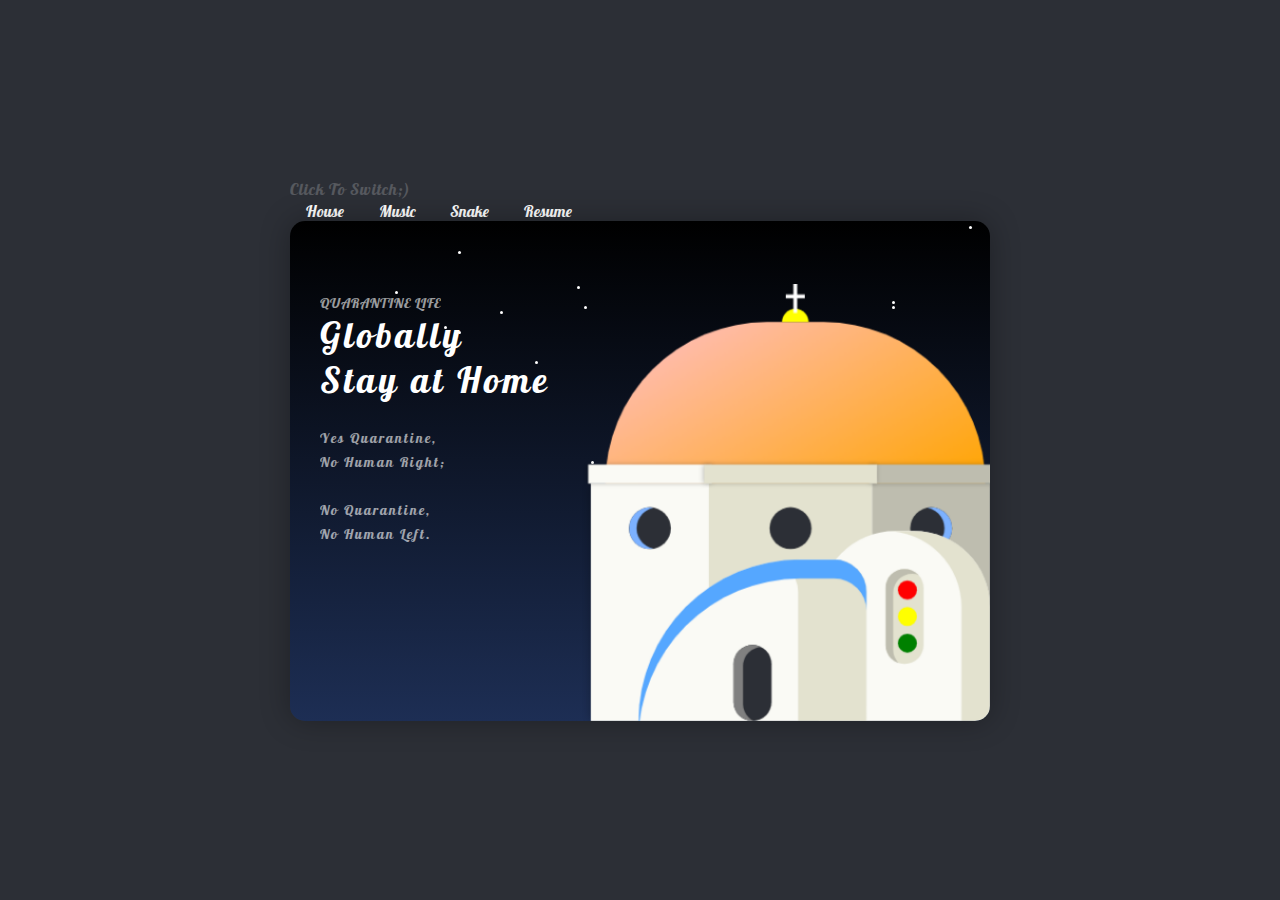
==== house.html @ 94b9ae92 "First Version" ====
<!DOCTYPE html>
<html lang="en">
  <head>
    <meta charset="UTF-8">
    <meta name="viewport" content="width=device-width, initial-scale=1.0">
    <meta http-equiv="X-UA-Compatible" content="ie=edge">
    <link rel="stylesheet" href="css/house.css">
    <title>House</title>
  </head>
  <body>
      <label><!--checkbox for change 把所有東西都放在lable裡面，就會變成整個頁面點到都會變-->
        <div class="remind">Click To Switch;)</div>
        <div>
          <a class="block" href="house.html">House</a>
          <a class="block" href="music.html">Music</a>
          <a class="block" href="snake.html">Snake</a>
          <a class="block" href="resume.html">Resume</a>
        </div>
        <input type="checkbox"/>
        <div class="scene">
          <div class="sun"></div>
          <div class="moon"></div>
          <!--左上角文字-->
          <div class="lefttopText">
            <br>
            <h5>QUARANTINE LIFE<br></h5>
            <h1>Globally<br>
            <span class="nightText">Stay at Home</span>
            <span class="dayText">Still Stay at Home</span>
            </h1>
            <p>Yes Quarantine, <br>No Human Right;<br><br>No Quarantine, <br>No Human Left.</p>
          </div>
          <div class="allstars">
            <div class="star1"></div>
            <div class="star2"></div>
            <div class="star3"></div>
            <div class="star4"></div>
            <div class="star5"></div>
            <div class="star6"></div>
            <div class="star7"></div>
            <div class="star8"></div>
            <div class="star9"></div>
            <div class="star10"></div>
            <div class="star11"></div>
            <div class="star12"></div>
            <div class="star13"></div>
            <div class="star14"></div>
            <div class="star15"></div>
            <div class="star16"></div>
            <div class="star17"></div>
            <div class="star18"></div>
            <div class="star19"></div>
            <div class="star20"></div>
            <div class="star21"></div>
            <div class="star22"></div>
            <div class="star23"></div>
            <div class="star24"></div>
            <div class="star25"></div>
            <div class="star26"></div>
            <div class="star27"></div>
            <div class="star28"></div>
            <div class="star29"></div>
            <div class="star30"></div>
          </div>
          <!--建築物們-->
          <div class="building">
            <div class="house1">
              <div class="window">
                <div class="circle1"></div>
                <div class="circle2"></div>
                <div class="circle3"></div>
              </div>
            </div>
            <div class="house2">
              <div class="door"></div>
            </div>
            <div class="house3">
              <div class="wall">
                <div class="window"></div>
              </div>
              <div class="wall">
                <div class="window"></div>
              </div>
              <div class="wall">
                <div class="window"></div>
              </div>
              <div class="roof"> 
                <div class="rooftop">
                  <div class="cross"></div>
                </div>
              </div>
            </div>
          </div>
        </div>
    </label>
  </body>
</html>
---- css/house.css ----
@import url("https://fonts.googleapis.com/css2?family=Lobster&display=swap");
*, *:before, *:after {
  font-family: 'Lobster', cursive;
  position: relative;
}

html, body {
  width: 100%;
  height: 100%;
  border-radius: 0;
  margin: 0;
  display: flex;
  justify-content: center;
  align-items: center;
  background-color: #2C2F36;
  color: white;  /*h1-h6都會找到網頁底部看有沒有文字顏色*/
}

.scene {
  width: 700px;    
  height: 500px;
  border-radius: 15px;
  overflow: hidden;
  background: linear-gradient(black, #1d2e54, #91cdff, #fff);
/*   background-image: linear-gradient(direction, color-stop1, color-stop2, ...); */
/*   background-image: linear-gradient(red, yellow); */
  background-size: 100% 300%; /*寬高拉長，然後白天晚上用上下移動的方式*/
  box-shadow: 0px 0px 30px rgba(0, 0, 0, 0.3);
  cursor: pointer;
}

.lefttopText {
  margin-left: 30px;
  margin-top: 30px;
}

.lefttopText h1 {
  font-size: 36px;
  letter-spacing: 3px;
  margin-top: 0;
  font-weight: 300;
}

.lefttopText h5 {
  font-size: 14px;
  letter-spacing: 1px;
  opacity: 0.6;
  margin-bottom: 0;
  font-weight: 300;
}

.lefttopText p {
  font-size: 14px;
  line-height: 24px;
  letter-spacing: 2px;
  opacity: 0.6;
}

.lefttopText .blueblock {
  background-color: #7cb1ff;
  width: 20px;
  height: 25px;
  border-radius: 0;
}

.building {
  position: absolute;
  right: 0;
  bottom: 0;
  transform: scale(0.95);
}

[class^="house"] {
  position: absolute;
  bottom: 0;
  right: 0;
}

.house1 {
  width: 180px;
  height: 200px;
  border-radius: 80px 80px 0 0;
  z-index: 1;
  background-color: #fafaf5;
  box-shadow: inset -30px 0px #e3e2cf;
    /* inset 希望陰影顏色在內 */
}

.house1 .window {
  width: 40px;
  height: 100px;
  border-radius: 20px;
  background-color: #e3e2cf;
  box-shadow: inset 8px 5px #bebdaf;
  display: flex;
  justify-content: center;
  align-items: center;
  flex-direction: column;
  margin-top: 40px;
  margin-left: 70px;
}

.house1 .window .circle1 {
  width: 20px;
  height: 20px;
  border-radius: 50%;
  background-color: red;
  margin: 4px;
  margin-left: 10px;
}

.house1 .window .circle2 {
  width: 20px;
  height: 20px;
  border-radius: 50%;
  background-color: yellow;
  margin: 4px;
  margin-left: 10px;
}

.house1 .window .circle3 {
  width: 20px;
  height: 20px;
  border-radius: 50%;
  background-color: green;
  margin: 4px;
  margin-left: 10px;
}

.house2 {
  width: 240px;
  height: 170px;
  border-radius: 250px 50px 0 0;
  right: 130px;
  z-index: 2;
  background-color: #fafaf5;
  box-shadow: inset 0px 20px #55A7FF, inset -72px 0px #e3e2cf;
}

.house2 .door {
  width: 40px;
  height: 80px;
  border-radius: 40px;
  position: absolute;
  bottom: 0;
  left: 100px;
  background-color: #2C2F36;
  box-shadow: inset 10px 2px grey;
}

.house3 {
  width: 420px;
  height: 250px;
  border-radius: 0;
  display: flex;
  justify-content: center;
  align-items: center;
  z-index: 0;    /* 哪個圖顯示在前面 數字越小在越後面 */
  background-color: #fafaf5;
  box-shadow: 0px 0px 10px rgba(0, 0, 0, 0.3);
}

.house3 .wall {
  flex: 1;
  height: 100%;
  display: flex;
  justify-content: center;
  align-items: flex-start;
}

.house3 .wall .window {
  width: 44px;
  height: 44px;
  border-radius: 22px;
  margin-top: 25px;
  background-color: #2C2F36;
}

/* 城牆上緣 */
.house3 .wall:before { 
  content: "";
  display: block;
  width: 105%;
  height: 20px;
/*   border-radius: 0; */
  position: absolute;
  top: -20px;
  background-color: inherit; 
/*  直接繼承house3的顏色  */
  box-shadow: 0px 0px 5px rgba(0, 0, 0, 0.3);
}

.house3 .wall:nth-child(1) {
  background-color: #fafaf5;
  flex: 10;
}

.house3 .wall:nth-child(2) {
  background-color: #e3e2cf;
  flex: 14; 
  /* 占比大小 */
}

.house3 .wall:nth-child(3) {
  background-color: #bebdaf;
  flex: 10;
}

.house3 .wall:nth-child(1):before {
  z-index: 1;
}

.house3 .wall:nth-child(2):before {
  z-index: 2;
  /* 所以中間那條才能蓋住左右兩個 */
}

.house3 .wall:nth-child(3):before {
  z-index: 1;
}

.house3 .wall:nth-child(1) .window {
  box-shadow: inset 8px 0px #7cb1ff;
}

.house3 .wall:nth-child(2) .window {
  box-shadow: inset 0px 0px #7cb1ff;
}

.house3 .wall:nth-child(3) .window {
  box-shadow: inset -8px 0px #7cb1ff;
}

.roof {
  width: 400px;
  height: 170px;
  border-radius: 200px 200px 0 0;
  position: absolute;
  top: -170px;
  right: 5px;
  background: linear-gradient(150deg, pink, orange);
}

.roof .rooftop {
  width: 28px;
  height: 14px;
  border-radius: 14px 14px 0 0;
  position: absolute;
  left: 50%;
  top: -14px;
  transform: translateX(-50%);
  background-color: yellow;
}

.roof .cross {
  width: 4px;
  height: 30px;
  border-radius: 0;
  position: absolute;
  left: 50%;
  transform: translateX(-50%);
  bottom: 10px;
  background-color: #fff;
}

.roof .cross:before {
  content: "";      /*虛擬元素才能顯示*/
  display: block;   /*虛擬元素才能調整寬高*/
  width: 20px;
  height: 4px;
  border-radius: 0;
  position: absolute;
  bottom: 15px;
  left: 50%;
  transform: translateX(-50%);
  background-color: #fff;
}

/* 希望星空跟整張圖片一樣大W,H */
.allstars {
  width: 100%;
  height: 100%;
  border-radius: 0;
  position: absolute;
  left: 0; 
  top: 0;
/* 起始位置也跟圖片一樣 */
}


/* 星星落下的動畫
   0, 100 看不到
   70 完全看得到
   透明看到不透明再透明消失
   transform 右上到左下偏移*/
@keyframes falling {
  0%, 100% {
    opacity: 0;
  }
  70% {
    opacity: 1;
  }
  0% {
    transform: translate(100px, 0px);
  }
  100% {
    transform: translate(0px, 200px);
  }
}

/* 選取所有開頭是star的class */
/* 直徑3 50％圓弧 */
.allstars [class^='star'] {
  width: 3px;
  height: 3px;
  border-radius: 50%;
  background-color: #fff;
  animation: falling 2s infinite;
  /* infinite無限循環 */
}

/* 本來sass的做法：
@for $i from 1 through 30 
  .star#{$i}  從1~30自動
    $posX: random()*100% 
    $posY: random()*-80%+50%  就會分開位置
    +abpos($posX,$posY)       固定位置
    animation-delay: $i*-0.1s 太同步了，所以*-0.1s
    - 代表提早開始，如果是＋的，就會停滯一段時間*/

.allstars .star1 {
  position: absolute;
  left: 86%;
  top: 17%;
  animation-delay: -0.1s;
}

.allstars .star2 {
  position: absolute;
  left: 28%;
  top: -9%;
  animation-delay: -0.2s;
}

.allstars .star3 {
  position: absolute;
  left: 42%;
  top: 17%;
  animation-delay: -0.3s;
}

.allstars .star4 {
  position: absolute;
  left: 11%;
  top: -3%;
  animation-delay: -0.4s;
}

.allstars .star5 {
  position: absolute;
  left: 22%;
  top: 21%;
  animation-delay: -0.5s;
}

.allstars .star6 {
  position: absolute;
  left: 78%;
  top: 47%;
  animation-delay: -0.6s;
}

.allstars .star7 {
  position: absolute;
  left: 15%;
  top: 14%;
  animation-delay: -0.7s;
}

.allstars .star8 {
  position: absolute;
  left: 86%;
  top: 16%;
  animation-delay: -0.8s;
}

.allstars .star9 {
  position: absolute;
  left: 52%;
  top: 38%;
  animation-delay: -0.9s;
}

.allstars .star10 {
  position: absolute;
  left: 44%;
  top: -5%;
  animation-delay: -1s;
}

.allstars .star11 {
  position: absolute;
  left: 30%;
  top: 18%;
  animation-delay: -1.1s;
}

.allstars .star12 {
  position: absolute;
  left: 24%;
  top: 22%;
  animation-delay: -1.2s;
}

.allstars .star13 {
  position: absolute;
  left: 35%;
  top: 28%;
  animation-delay: -1.3s;
}

.allstars .star14 {
  position: absolute;
  left: 24%;
  top: 6%;
  animation-delay: -1.4s;
}

.allstars .star15 {
  position: absolute;
  left: 49%;
  top: -15%;
  animation-delay: -1.5s;
}

.allstars .star16 {
  position: absolute;
  left: 42%;
  top: -8%;
  animation-delay: -1.6s;
}

.allstars .star17 {
  position: absolute;
  left: 77%;
  top: -24%;
  animation-delay: -1.7s;
}

.allstars .star18 {
  position: absolute;
  left: 78%;
  top: 22%;
  animation-delay: -1.8s;
}

.allstars .star19 {
  position: absolute;
  left: 8%;
  top: -30%;
  animation-delay: -1.9s;
}

.allstars .star20 {
  position: absolute;
  left: 87%;
  top: -21%;
  animation-delay: -2s;
}

.allstars .star21 {
  position: absolute;
  left: 82%;
  top: -27%;
  animation-delay: -2.1s;
}

.allstars .star22 {
  position: absolute;
  left: 65%;
  top: 39%;
  animation-delay: -2.2s;
}

.allstars .star23 {
  position: absolute;
  left: 68%;
  top: 49%;
  animation-delay: -2.3s;
}

.allstars .star24 {
  position: absolute;
  left: 62%;
  top: -2%;
  animation-delay: -2.4s;
}

.allstars .star25 {
  position: absolute;
  left: 88%;
  top: -9%;
  animation-delay: -2.5s;
}

.allstars .star26 {
  position: absolute;
  left: 41%;
  top: 13%;
  animation-delay: -2.6s;
}

.allstars .star27 {
  position: absolute;
  left: 43%;
  top: 48%;
  animation-delay: -2.7s;
}

.allstars .star28 {
  position: absolute;
  left: 23%;
  top: -8%;
  animation-delay: -2.8s;
}

.allstars .star29 {
  position: absolute;
  left: 72%;
  top: 29%;
  animation-delay: -2.9s;
}

.allstars .star30 {
  position: absolute;
  left: 97%;
  top: 1%;
  animation-delay: -3s;
}

.remind {
  opacity: 0.2;
  z-index: 2;
  margin-bottom: 2px;
  letter-spacing: 1px;
}
.block {
/*   border: solid 3px gray; */
  padding: 1px 15px;
  margin: 1px;
  text-decoration-line: none;
  color: white;
}

.dayText {
  display: none;
}

.sun, .moon {
  width: 50px;
  height: 50px;
  border-radius: 50%;
  position: absolute;
  left: 250px;
  top: 100px;
}

.sun {
  background-color: #ffdd38;
  box-shadow: 0px 0px 20px rgba(255, 221, 56, 0.5);
  top: 400px;
  opacity: 0;
}

/* both 維持在最後的狀態 */
.moon {
  animation: moonAppear 5s both;
}

/* 月亮的動畫 100啪的時候才會是剛剛看到的那種 */
@keyframes moonAppear {
  0% {
    box-shadow: inset 0px 0px rgba(255, 255, 255, 0.9);
  }
  100% {
    box-shadow: inset 10px -10px rgba(255, 255, 255, 0.9);
  }
}

/* 讓所有會變化的元素都抓出來，讓他花兩秒鐘變化 */
h1, h5, p, .moon, .sun, .scene, .allstars, .blueblock, .building {
  transition: 2s;
}

input:checked + .scene {
  background-position: 0 100%;
}

/* 隱藏晚上文字 顯示白天文字*/
input:checked + .scene .nightText {
  display: none;
}

input:checked + .scene .dayText {
  display: block;
}

input:checked + .scene .allstars {
  opacity: 0;
}

input:checked + .scene h1, input:checked + .scene h5, input:checked + .scene p {
  color: #222;
}

/* 再加一點濾鏡，讓房子看起來更像早上照到太陽 */
input:checked + .scene .building {
  filter: brightness(105%);
}

input:checked + .scene .moon {
  top: -100px;
  opacity: 0;
}

input:checked + .scene .sun {
  top: 100px;
  opacity: 1;
}


/* input:checked + .roof {
  width: 400px;
  height: 170px;
  border-radius: 200px 200px 0 0;
  position: absolute;
  top: -170px;
  right: 5px;
  background: linear-gradient(150deg, pink, orange);
} */

/* 打勾勾的小格子就會不見 */
input {
  display: none;
}

/* 
有沒有辦法讓白天夜晚的屋頂顏色不同？ 
月亮和太陽的形狀要不要再變一下 
房子形狀是不是再改改
*/
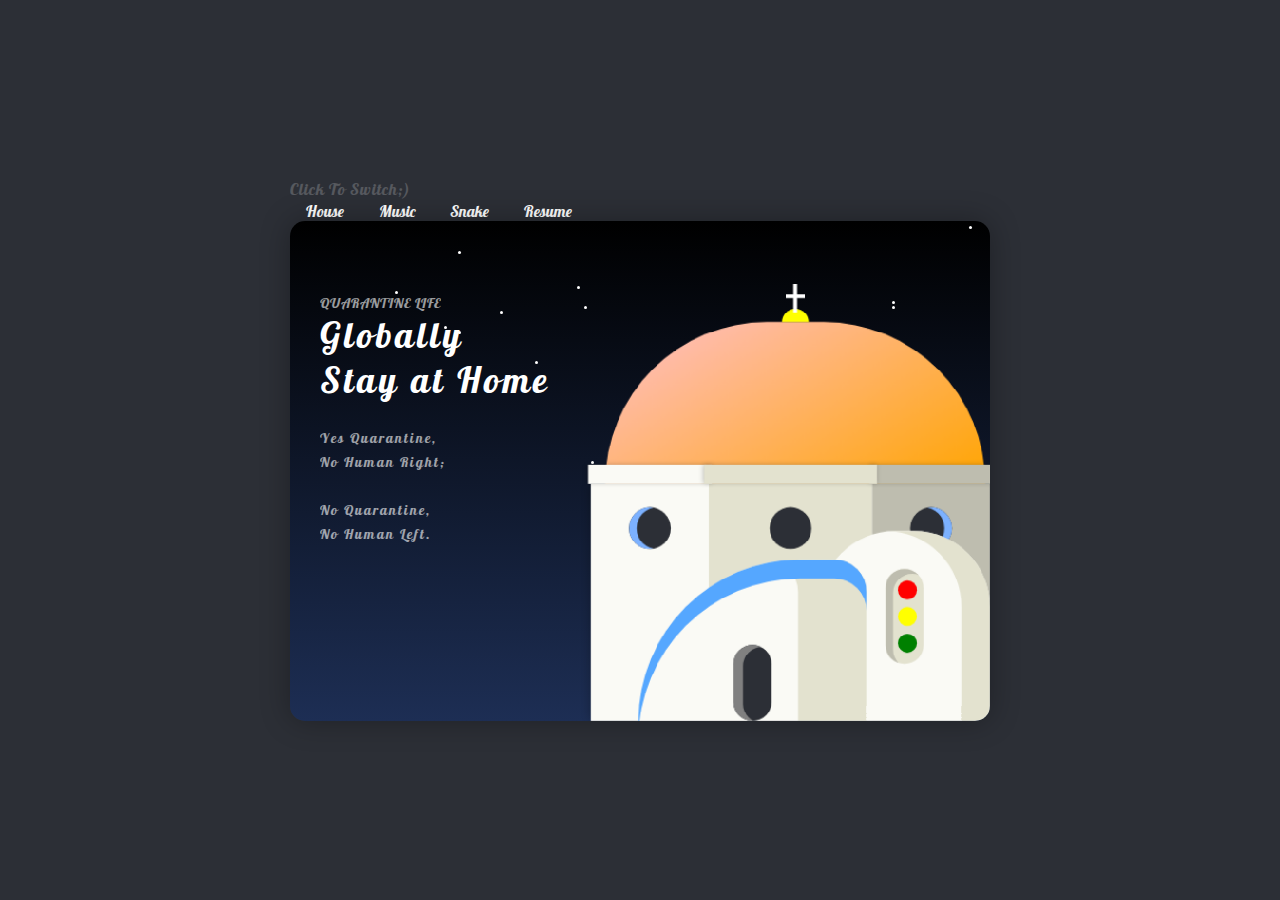
==== commit f0284301: "last version" ====
--- a/house.html
+++ b/house.html
@@ -14,7 +14,7 @@
           <a class="block" href="house.html">House</a>
           <a class="block" href="music.html">Music</a>
           <a class="block" href="snake.html">Snake</a>
-          <a class="block" href="resume.html">Resume</a>
+          <a class="block" href="index.html">Resume</a>
         </div>
         <input type="checkbox"/>
         <div class="scene">
